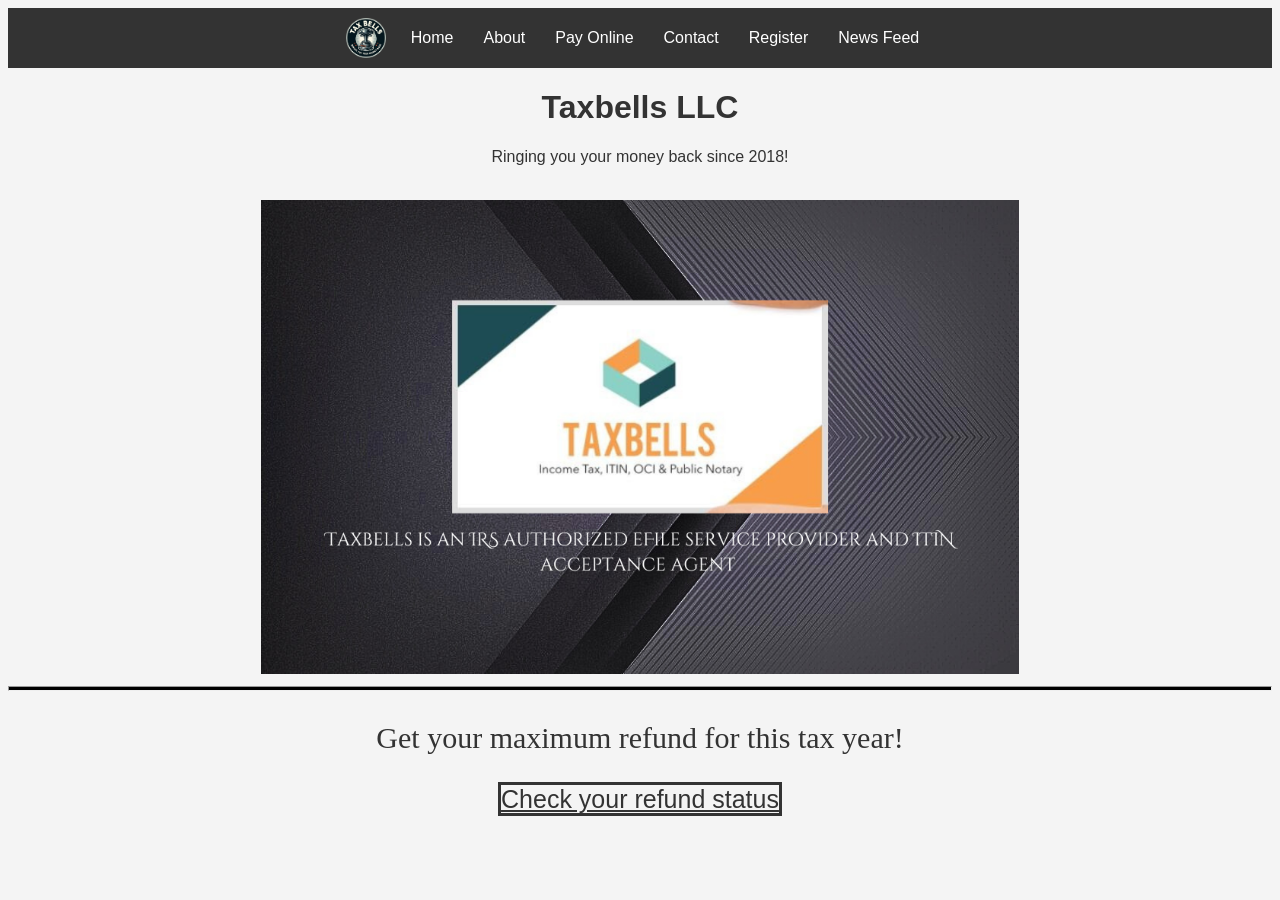
==== index.html @ a651a8c5 "Update index.html" ====
<!DOCTYPE html>
<html lang="en">
<head>
    <meta charset="UTF-8">
    <meta name="viewport" content="width=device-width, initial-scale=1.0">
    <title>Taxbells: Home</title>
    <link rel="icon" href="favicon.png" type="image/png">
    <link rel="stylesheet" href="styles.css">
</head>
<body>
    <header>
        <nav>
            <div class="nav-container">
                <img src="favicon.png" alt="Taxbells official logo" class="nav-logo" href="https://kcosmos7.github.io/taxbells/">
                <ul class="navbar">
                    <li><a href="https://kcosmos7.github.io/taxbells/">Home</a></li>
                    <li><a href="/taxbells/about">About</a></li>
                    <li><a href="/payOnline">Pay Online</a></li>
                    <li><a href="/contact">Contact</a></li>
                    <li><a href="/register">Register</a></li>
                    <li><a href="/newsFeed">News Feed</a></li>
                </ul>
            </div>
        </nav>
    </header>

    
    <h1>Taxbells LLC</h1>
    <p>Ringing you your money back since 2018!</p>
    <br>
    <img src="BuisnessCard.png" style="width: 60%; height: auto;">
    <br>
    <Hr style="height: 3px; background-color: black;">
    <p style="font-family: impact; font-size: 30px;">Get your maximum refund for this tax year!</p>
    <a href="https://www.irs.gov/refunds" style="font-size: 25px; border: solid #333; color: #333;">Check your refund status</a>
    
</body>
</html>
---- styles.css ----
/* Base body styling */
body {
    font-family: Arial, sans-serif;
    background-color: #f4f4f4;
    color: #333;
    text-align: center; /* You can limit this to specific sections if needed */
}






/* Navbar container to align logo and nav items */
.nav-container {
    display: flex;
    justify-content: center;
    align-items: center; /* Vertically align the logo and text */
    flex-direction: row; /* Ensures that logo and nav links are in a row */
}

/* Navbar styles */
.navbar {
    list-style-type: none;
    display: flex;
    margin: 0;
    padding: 0;
    align-items: center; /* Ensure items in the navbar are vertically aligned */
}

/* Individual list item styles */
.navbar li {
    margin: 0 15px;
}

/* Navigation link styles */
.navbar li a {
    color: white;
    text-decoration: none;
    display: inline-block; /* Inline-block for better alignment */
}

/* Link hover effect */
.navbar li a:hover {
    color: #787777; /* Change text color on hover */
    background-color: #444; /* Visible background on hover */
    border-radius: 5px; /* Smooth rounded corners */
}

/* Logo styling */
.nav-logo {
    height: auto;
    width: 40px; /* Consistent logo width */
    margin-right: 10px; /* Space between logo and nav links */
    vertical-align: middle; /* Align the logo vertically with text */
}

/* Ensure header has proper padding and spacing */
header {
    background-color: #333;
    padding: 10px 0; /* Add some padding for better spacing */
}
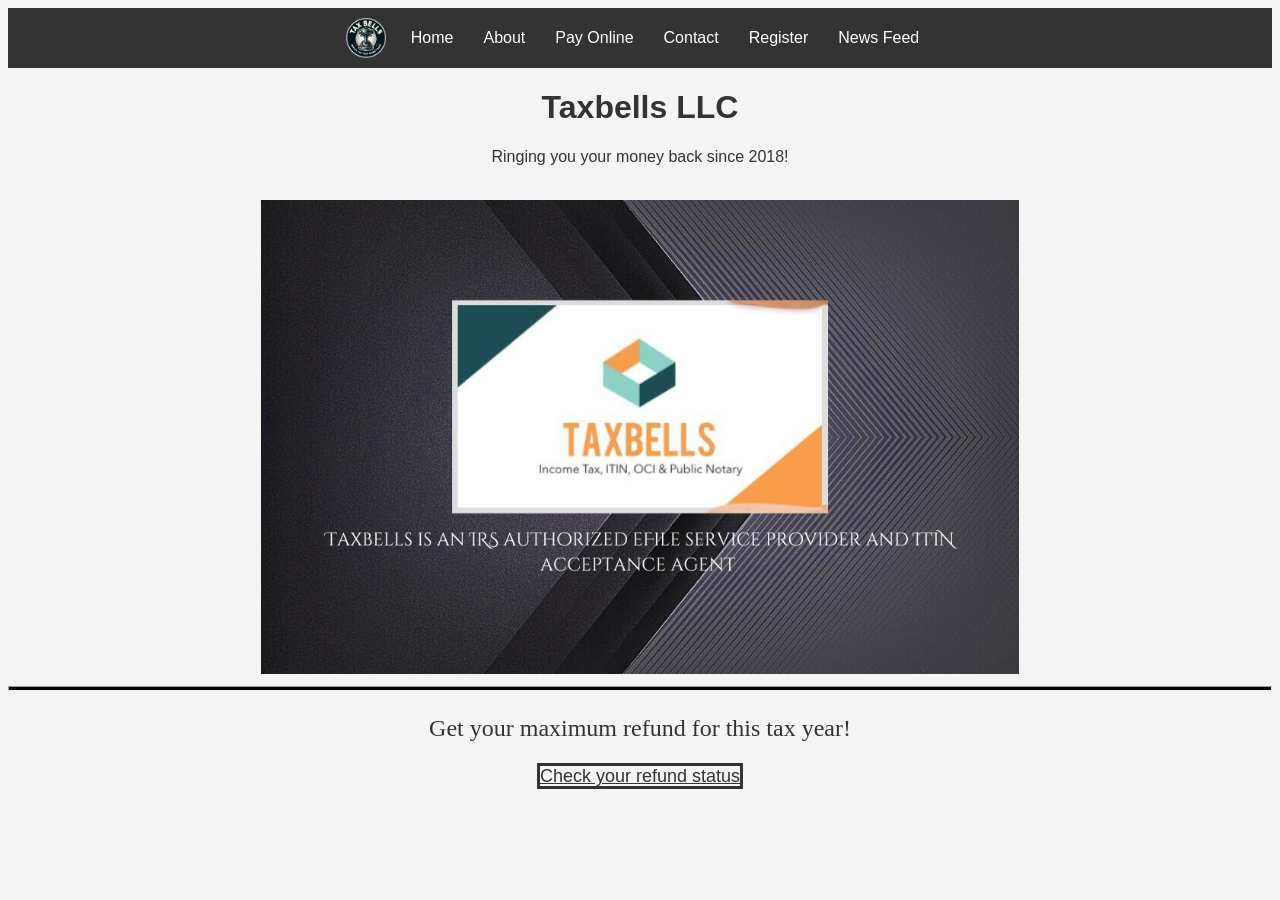
==== commit 0b4c1f18: "Update index.html" ====
--- a/index.html
+++ b/index.html
@@ -31,8 +31,8 @@
     <img src="BuisnessCard.png" style="width: 60%; height: auto;">
     <br>
     <Hr style="height: 3px; background-color: black;">
-    <p style="font-family: impact; font-size: 30px;">Get your maximum refund for this tax year!</p>
-    <a href="https://www.irs.gov/refunds" style="font-size: 25px; border: solid #333; color: #333;">Check your refund status</a>
+    <p style="font-family: impact; font-size: 24px;">Get your maximum refund for this tax year!</p>
+    <a href="https://www.irs.gov/refunds" style="font-size: 18px; border: solid #333; color: #333;">Check your refund status</a>
     
 </body>
 </html>
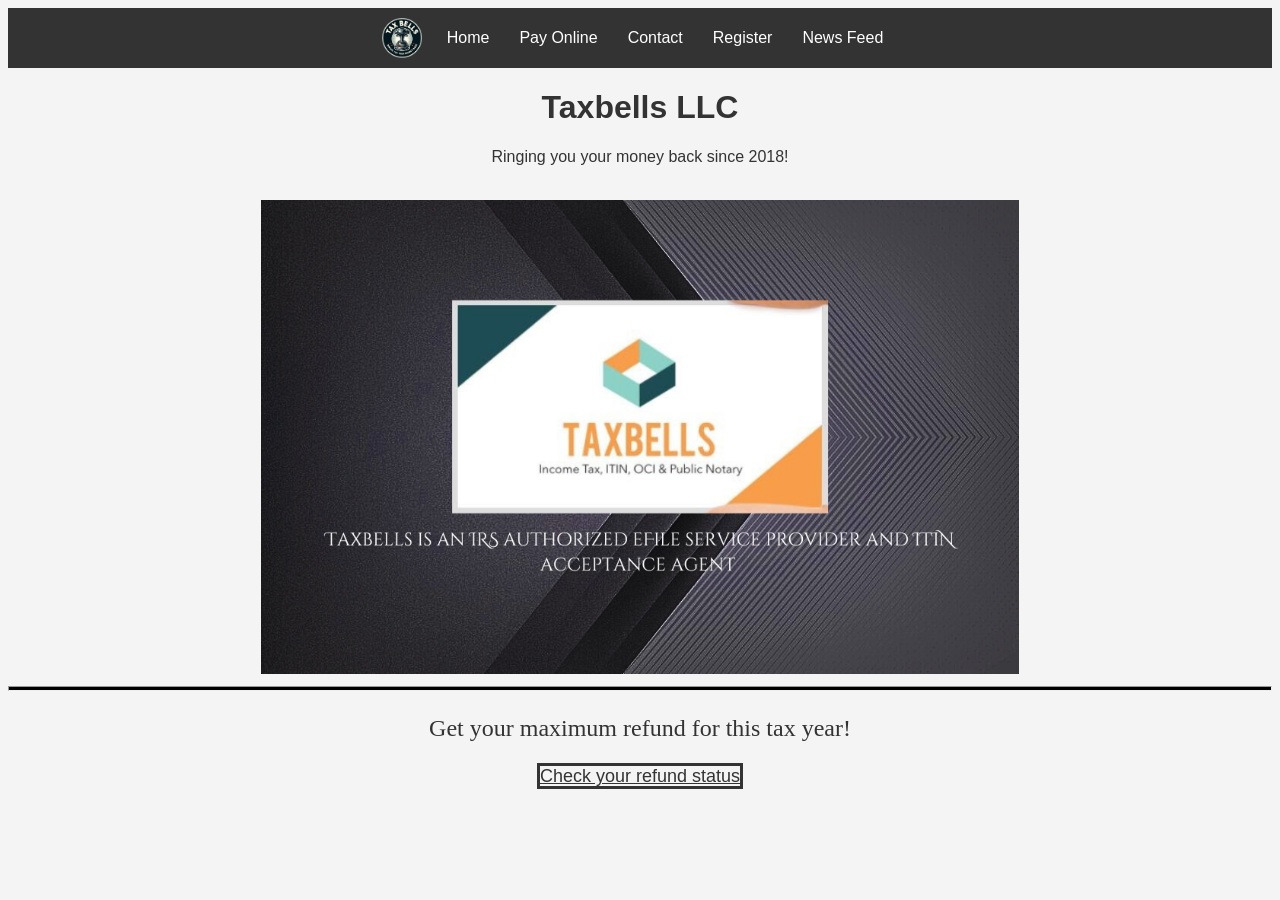
==== commit 250f2eef: "Update index.html" ====
--- a/index.html
+++ b/index.html
@@ -14,11 +14,10 @@
                 <img src="favicon.png" alt="Taxbells official logo" class="nav-logo" href="https://kcosmos7.github.io/taxbells/">
                 <ul class="navbar">
                     <li><a href="https://kcosmos7.github.io/taxbells/">Home</a></li>
-                    <li><a href="/taxbells/about">About</a></li>
-                    <li><a href="/payOnline">Pay Online</a></li>
-                    <li><a href="/contact">Contact</a></li>
-                    <li><a href="/register">Register</a></li>
-                    <li><a href="/newsFeed">News Feed</a></li>
+                    <li><a href="taxbells/payOnline">Pay Online</a></li>
+                    <li><a href=taxbells"/contact">Contact</a></li>
+                    <li><a href="taxbells/register">Register</a></li>
+                    <li><a href="taxbells/newsFeed">News Feed</a></li>
                 </ul>
             </div>
         </nav>
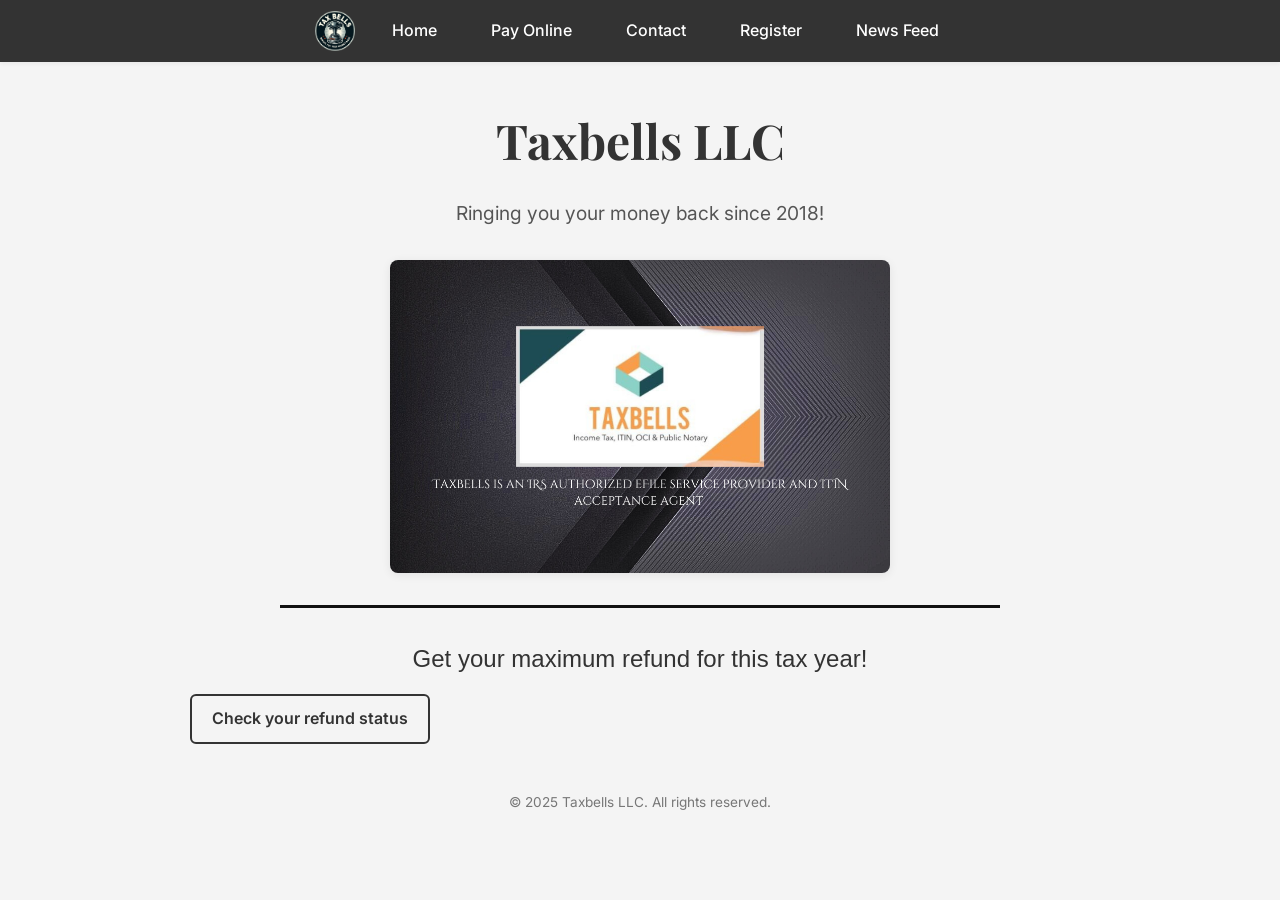
==== commit 8ddb14ee: "Update index.html" ====
--- a/index.html
+++ b/index.html
@@ -1,37 +1,42 @@
 <!DOCTYPE html>
 <html lang="en">
 <head>
-    <meta charset="UTF-8">
-    <meta name="viewport" content="width=device-width, initial-scale=1.0">
-    <title>Taxbells: Home</title>
-    <link rel="icon" href="favicon.png" type="image/png">
-    <link rel="stylesheet" href="styles.css">
+  <meta charset="UTF-8" />
+  <meta name="viewport" content="width=device-width, initial-scale=1.0" />
+  <title>Taxbells: Home</title>
+  <link rel="icon" href="favicon.png" type="image/png" />
+  <link href="https://fonts.googleapis.com/css2?family=Inter:wght@300;400;600&family=Playfair+Display:wght@600&display=swap" rel="stylesheet" />
+  <link rel="stylesheet" href="styles.css" />
 </head>
 <body>
-    <header>
-        <nav>
-            <div class="nav-container">
-                <img src="favicon.png" alt="Taxbells official logo" class="nav-logo" href="https://kcosmos7.github.io/taxbells/">
-                <ul class="navbar">
-                    <li><a href="https://kcosmos7.github.io/taxbells/">Home</a></li>
-                    <li><a href="taxbells/payOnline">Pay Online</a></li>
-                    <li><a href=taxbells"/contact">Contact</a></li>
-                    <li><a href="taxbells/register">Register</a></li>
-                    <li><a href="taxbells/newsFeed">News Feed</a></li>
-                </ul>
-            </div>
-        </nav>
-    </header>
+  <header>
+    <nav>
+      <div class="nav-container">
+        <a href="https://kcosmos7.github.io/taxbells/">
+          <img src="favicon.png" alt="Taxbells official logo" class="nav-logo" />
+        </a>
+        <ul class="navbar">
+          <li><a href="https://kcosmos7.github.io/taxbells/">Home</a></li>
+          <li><a href="/payOnline">Pay Online</a></li>
+          <li><a href="/contact">Contact</a></li>
+          <li><a href="/register">Register</a></li>
+          <li><a href="/newsFeed">News Feed</a></li>
+        </ul>
+      </div>
+    </nav>
+  </header>
 
-    
+  <main>
     <h1>Taxbells LLC</h1>
-    <p>Ringing you your money back since 2018!</p>
-    <br>
-    <img src="BuisnessCard.png" style="width: 60%; height: auto;">
-    <br>
-    <Hr style="height: 3px; background-color: black;">
-    <p style="font-family: impact; font-size: 24px;">Get your maximum refund for this tax year!</p>
-    <a href="https://www.irs.gov/refunds" style="font-size: 18px; border: solid #333; color: #333;">Check your refund status</a>
-    
+    <p class="subtitle">Ringing you your money back since 2018!</p>
+    <img src="BuisnessCard.png" alt="Taxbells Business Card" class="business-card" />
+    <hr />
+    <p class="highlight">Get your maximum refund for this tax year!</p>
+    <a class="cta-button" href="https://www.irs.gov/refunds">Check your refund status</a>
+  </main>
+
+  <footer>
+    &copy; 2025 Taxbells LLC. All rights reserved.
+  </footer>
 </body>
 </html>
--- a/styles.css
+++ b/styles.css
@@ -1,62 +1,128 @@
-/* Base body styling */
+/* Base styling */
 body {
-    font-family: Arial, sans-serif;
-    background-color: #f4f4f4;
-    color: #333;
-    text-align: center; /* You can limit this to specific sections if needed */
+  font-family: 'Inter', Arial, sans-serif;
+  background-color: #f4f4f4;
+  color: #333;
+  margin: 0;
+  text-align: center;
+  line-height: 1.6;
 }
 
-
-
-
-
-
-/* Navbar container to align logo and nav items */
-.nav-container {
-    display: flex;
-    justify-content: center;
-    align-items: center; /* Vertically align the logo and text */
-    flex-direction: row; /* Ensures that logo and nav links are in a row */
+header {
+  background-color: #333;
+  padding: 10px 0;
+  box-shadow: 0 2px 4px rgba(0,0,0,0.05);
 }
 
-/* Navbar styles */
-.navbar {
-    list-style-type: none;
-    display: flex;
-    margin: 0;
-    padding: 0;
-    align-items: center; /* Ensure items in the navbar are vertically aligned */
+.nav-container {
+  display: flex;
+  justify-content: center;
+  align-items: center;
+  flex-direction: row;
+  max-width: 1000px;
+  margin: auto;
 }
 
-/* Individual list item styles */
-.navbar li {
-    margin: 0 15px;
+.nav-logo {
+  width: 40px;
+  height: auto;
+  margin-right: 10px;
+  vertical-align: middle;
 }
 
-/* Navigation link styles */
-.navbar li a {
-    color: white;
-    text-decoration: none;
-    display: inline-block; /* Inline-block for better alignment */
+.navbar {
+  list-style-type: none;
+  display: flex;
+  margin: 0;
+  padding: 0;
+  align-items: center;
 }
 
-/* Link hover effect */
-.navbar li a:hover {
-    color: #787777; /* Change text color on hover */
-    background-color: #444; /* Visible background on hover */
-    border-radius: 5px; /* Smooth rounded corners */
+.navbar li {
+  margin: 0 15px;
 }
 
-/* Logo styling */
-.nav-logo {
-    height: auto;
-    width: 40px; /* Consistent logo width */
-    margin-right: 10px; /* Space between logo and nav links */
-    vertical-align: middle; /* Align the logo vertically with text */
+.navbar li a {
+  color: white;
+  text-decoration: none;
+  display: inline-block;
+  padding: 8px 12px;
+  font-weight: 500;
+  transition: all 0.3s ease;
 }
 
-/* Ensure header has proper padding and spacing */
-header {
-    background-color: #333;
-    padding: 10px 0; /* Add some padding for better spacing */
+.navbar li a:hover {
+  color: #eee;
+  background-color: rgba(255, 255, 255, 0.1);
+  border-radius: 5px;
 }
+
+main {
+  max-width: 900px;
+  margin: 40px auto;
+  padding: 0 20px;
+  text-align: left;
+}
+
+h1 {
+  font-family: 'Playfair Display', serif;
+  font-size: 3rem;
+  margin-top: 2rem;
+  margin-bottom: 0.5rem;
+  text-align: center;
+}
+
+.subtitle {
+  font-size: 1.2rem;
+  color: #555;
+  margin-bottom: 2rem;
+  text-align: center;
+}
+
+.business-card {
+  width: 60%;
+  max-width: 500px;
+  border-radius: 8px;
+  box-shadow: 0 2px 10px rgba(0, 0, 0, 0.08);
+  margin: 0 auto 2rem;
+  display: block;
+}
+
+hr {
+  height: 3px;
+  border: none;
+  background-color: #111;
+  margin: 2rem auto;
+  width: 80%;
+}
+
+.highlight {
+  font-family: Impact, sans-serif;
+  font-size: 1.5rem;
+  margin-bottom: 1rem;
+  text-align: center;
+}
+
+.cta-button {
+  display: inline-block;
+  padding: 10px 20px;
+  border: 2px solid #333;
+  color: #333;
+  background-color: transparent;
+  text-decoration: none;
+  font-weight: 600;
+  border-radius: 6px;
+  transition: all 0.3s ease;
+}
+
+.cta-button:hover {
+  background-color: #333;
+  color: #fff;
+}
+
+footer {
+  text-align: center;
+  font-size: 0.85rem;
+  color: #777;
+  margin: 3rem 0 1rem;
+}
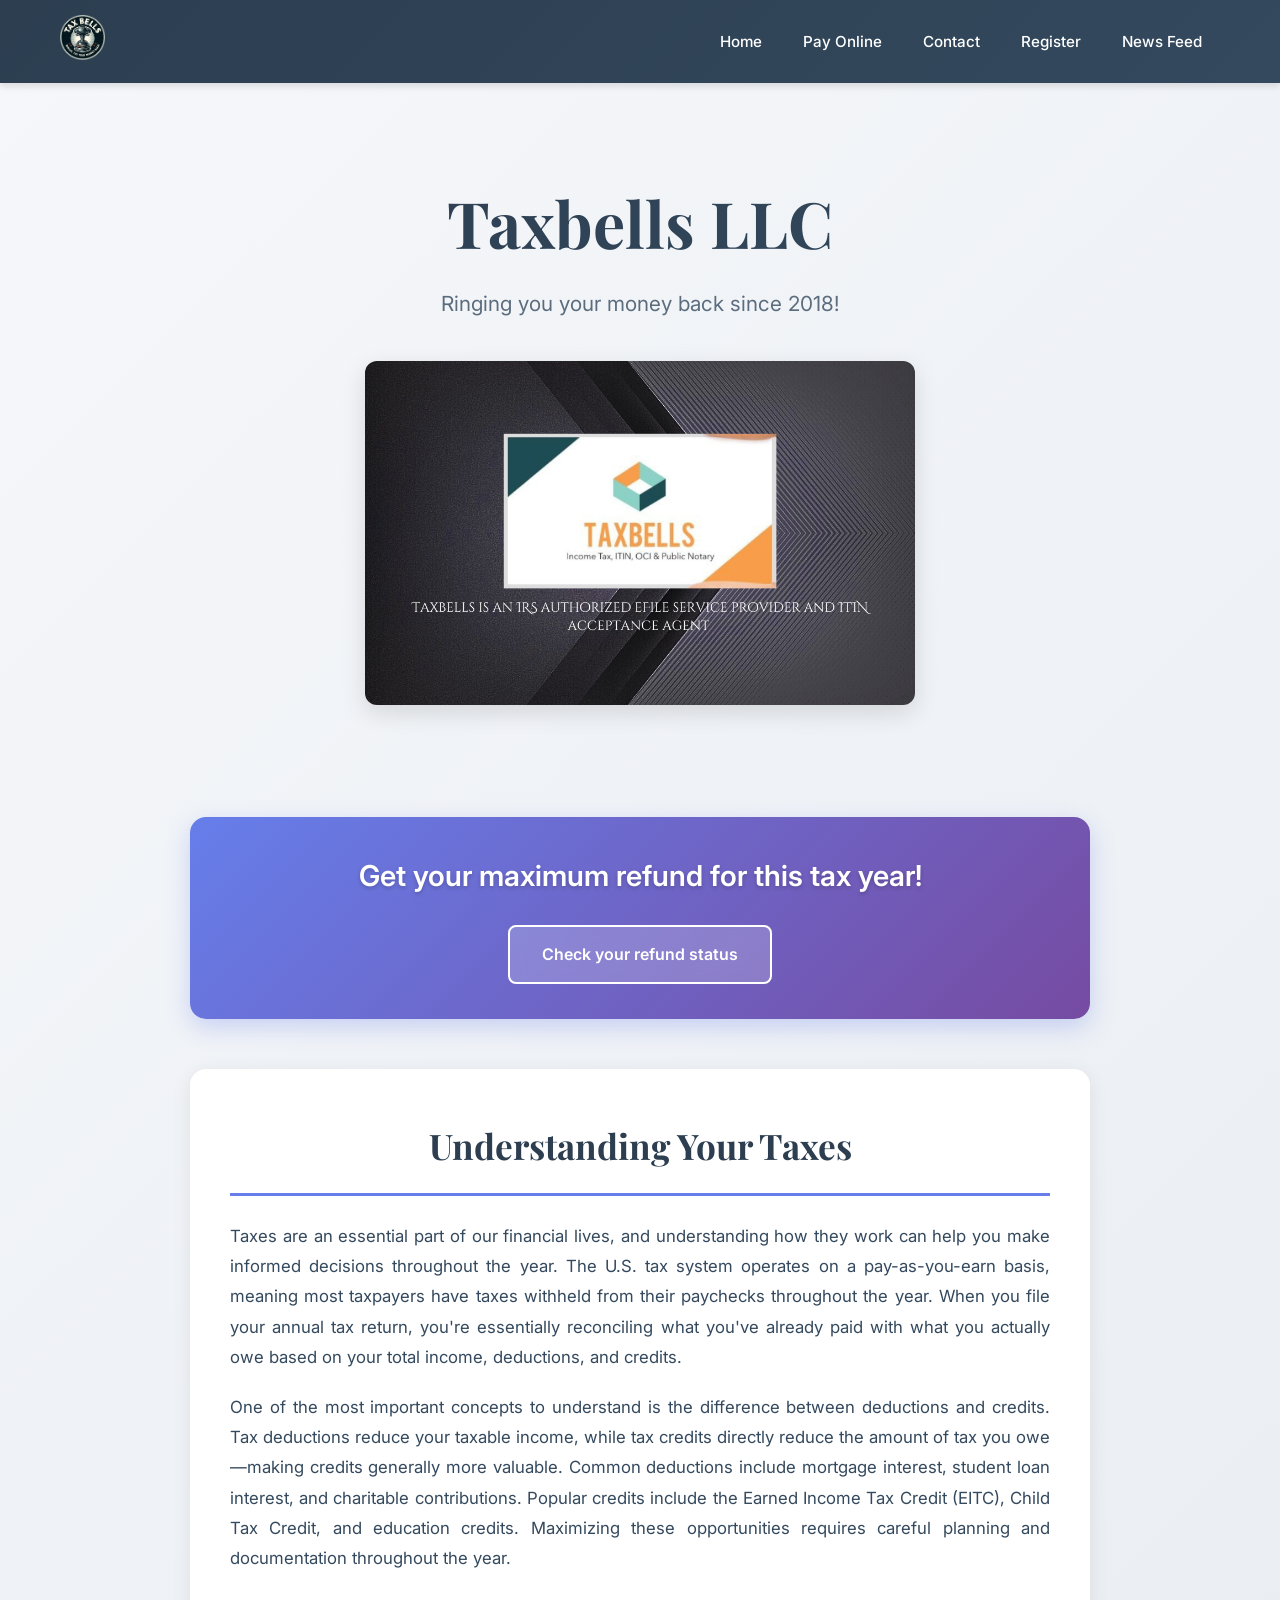
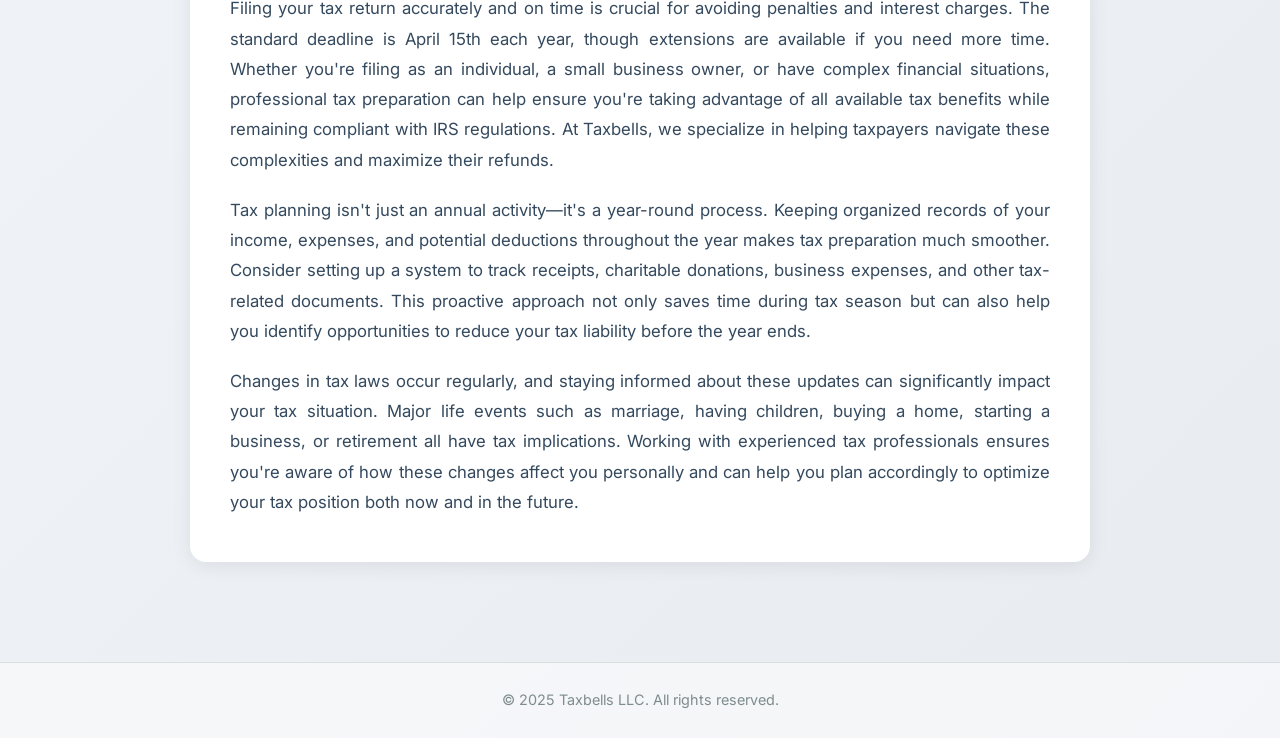
==== commit 24d2bf38: "Ui changes" ====
--- a/index.html
+++ b/index.html
@@ -27,12 +27,37 @@
   </header>
 
   <main>
-    <h1>Taxbells LLC</h1>
-    <p class="subtitle">Ringing you your money back since 2018!</p>
-    <img src="BuisnessCard.png" alt="Taxbells Business Card" class="business-card" />
-    <hr />
-    <p class="highlight">Get your maximum refund for this tax year!</p>
-    <a class="cta-button" href="https://www.irs.gov/refunds">Check your refund status</a>
+    <section class="hero">
+      <h1>Taxbells LLC</h1>
+      <p class="subtitle">Ringing you your money back since 2018!</p>
+      <img src="BuisnessCard.png" alt="Taxbells Business Card" class="business-card" />
+    </section>
+
+    <section class="content-section">
+      <div class="cta-box">
+        <p class="highlight">Get your maximum refund for this tax year!</p>
+        <a class="cta-button" href="https://www.irs.gov/refunds">Check your refund status</a>
+      </div>
+
+      <article class="tax-info">
+        <h2>Understanding Your Taxes</h2>
+        <p>
+          Taxes are an essential part of our financial lives, and understanding how they work can help you make informed decisions throughout the year. The U.S. tax system operates on a pay-as-you-earn basis, meaning most taxpayers have taxes withheld from their paychecks throughout the year. When you file your annual tax return, you're essentially reconciling what you've already paid with what you actually owe based on your total income, deductions, and credits.
+        </p>
+        <p>
+          One of the most important concepts to understand is the difference between deductions and credits. Tax deductions reduce your taxable income, while tax credits directly reduce the amount of tax you owe—making credits generally more valuable. Common deductions include mortgage interest, student loan interest, and charitable contributions. Popular credits include the Earned Income Tax Credit (EITC), Child Tax Credit, and education credits. Maximizing these opportunities requires careful planning and documentation throughout the year.
+        </p>
+        <p>
+          Filing your tax return accurately and on time is crucial for avoiding penalties and interest charges. The standard deadline is April 15th each year, though extensions are available if you need more time. Whether you're filing as an individual, a small business owner, or have complex financial situations, professional tax preparation can help ensure you're taking advantage of all available tax benefits while remaining compliant with IRS regulations. At Taxbells, we specialize in helping taxpayers navigate these complexities and maximize their refunds.
+        </p>
+        <p>
+          Tax planning isn't just an annual activity—it's a year-round process. Keeping organized records of your income, expenses, and potential deductions throughout the year makes tax preparation much smoother. Consider setting up a system to track receipts, charitable donations, business expenses, and other tax-related documents. This proactive approach not only saves time during tax season but can also help you identify opportunities to reduce your tax liability before the year ends.
+        </p>
+        <p>
+          Changes in tax laws occur regularly, and staying informed about these updates can significantly impact your tax situation. Major life events such as marriage, having children, buying a home, starting a business, or retirement all have tax implications. Working with experienced tax professionals ensures you're aware of how these changes affect you personally and can help you plan accordingly to optimize your tax position both now and in the future.
+        </p>
+      </article>
+    </section>
   </main>
 
   <footer>
--- a/styles.css
+++ b/styles.css
@@ -1,33 +1,50 @@
 /* Base styling */
+* {
+  margin: 0;
+  padding: 0;
+  box-sizing: border-box;
+}
+
 body {
   font-family: 'Inter', Arial, sans-serif;
-  background-color: #f4f4f4;
-  color: #333;
-  margin: 0;
-  text-align: center;
-  line-height: 1.6;
+  background: linear-gradient(135deg, #f5f7fa 0%, #e8ecf1 100%);
+  color: #2c3e50;
+  margin: 0;
+  text-align: center;
+  line-height: 1.7;
+  min-height: 100vh;
+  display: flex;
+  flex-direction: column;
 }
 
 header {
-  background-color: #333;
-  padding: 10px 0;
-  box-shadow: 0 2px 4px rgba(0,0,0,0.05);
+  background: linear-gradient(135deg, #2c3e50 0%, #34495e 100%);
+  padding: 15px 0;
+  box-shadow: 0 4px 6px rgba(0, 0, 0, 0.1);
+  position: sticky;
+  top: 0;
+  z-index: 100;
 }
 
 .nav-container {
   display: flex;
-  justify-content: center;
+  justify-content: space-between;
   align-items: center;
   flex-direction: row;
-  max-width: 1000px;
-  margin: auto;
+  max-width: 1200px;
+  margin: 0 auto;
+  padding: 0 20px;
 }
 
 .nav-logo {
-  width: 40px;
-  height: auto;
-  margin-right: 10px;
-  vertical-align: middle;
+  width: 45px;
+  height: 45px;
+  border-radius: 8px;
+  transition: transform 0.3s ease;
+}
+
+.nav-logo:hover {
+  transform: scale(1.05);
 }
 
 .navbar {
@@ -36,93 +53,216 @@
   margin: 0;
   padding: 0;
   align-items: center;
+  gap: 5px;
 }
 
 .navbar li {
-  margin: 0 15px;
+  margin: 0;
 }
 
 .navbar li a {
   color: white;
   text-decoration: none;
   display: inline-block;
-  padding: 8px 12px;
+  padding: 10px 18px;
   font-weight: 500;
   transition: all 0.3s ease;
+  border-radius: 6px;
+  font-size: 0.95rem;
 }
 
 .navbar li a:hover {
-  color: #eee;
-  background-color: rgba(255, 255, 255, 0.1);
-  border-radius: 5px;
+  background-color: rgba(255, 255, 255, 0.15);
+  transform: translateY(-2px);
 }
 
 main {
-  max-width: 900px;
-  margin: 40px auto;
-  padding: 0 20px;
-  text-align: left;
+  flex: 1;
+  max-width: 1100px;
+  margin: 0 auto;
+  padding: 40px 20px;
+  width: 100%;
+}
+
+.hero {
+  text-align: center;
+  margin-bottom: 50px;
+  padding: 30px 0;
 }
 
 h1 {
   font-family: 'Playfair Display', serif;
-  font-size: 3rem;
-  margin-top: 2rem;
+  font-size: clamp(2.5rem, 5vw, 4rem);
+  margin-top: 1rem;
   margin-bottom: 0.5rem;
+  background: linear-gradient(135deg, #2c3e50 0%, #34495e 100%);
+  -webkit-background-clip: text;
+  -webkit-text-fill-color: transparent;
+  background-clip: text;
   text-align: center;
 }
 
 .subtitle {
-  font-size: 1.2rem;
-  color: #555;
-  margin-bottom: 2rem;
-  text-align: center;
+  font-size: 1.3rem;
+  color: #5a6c7d;
+  margin-bottom: 2.5rem;
+  text-align: center;
+  font-weight: 400;
 }
 
 .business-card {
-  width: 60%;
-  max-width: 500px;
-  border-radius: 8px;
-  box-shadow: 0 2px 10px rgba(0, 0, 0, 0.08);
+  width: 65%;
+  max-width: 550px;
+  border-radius: 12px;
+  box-shadow: 0 8px 24px rgba(0, 0, 0, 0.12);
   margin: 0 auto 2rem;
   display: block;
-}
-
-hr {
-  height: 3px;
-  border: none;
-  background-color: #111;
-  margin: 2rem auto;
-  width: 80%;
+  transition: transform 0.3s ease, box-shadow 0.3s ease;
+}
+
+.business-card:hover {
+  transform: translateY(-5px);
+  box-shadow: 0 12px 32px rgba(0, 0, 0, 0.18);
+}
+
+.content-section {
+  max-width: 900px;
+  margin: 0 auto;
+}
+
+.cta-box {
+  background: linear-gradient(135deg, #667eea 0%, #764ba2 100%);
+  padding: 35px 30px;
+  border-radius: 16px;
+  box-shadow: 0 8px 24px rgba(102, 126, 234, 0.3);
+  margin-bottom: 50px;
+  text-align: center;
 }
 
 .highlight {
-  font-family: Impact, sans-serif;
-  font-size: 1.5rem;
-  margin-bottom: 1rem;
-  text-align: center;
+  font-size: 1.8rem;
+  margin-bottom: 1.5rem;
+  color: white;
+  font-weight: 600;
+  text-shadow: 0 2px 4px rgba(0, 0, 0, 0.2);
 }
 
 .cta-button {
   display: inline-block;
-  padding: 10px 20px;
-  border: 2px solid #333;
-  color: #333;
-  background-color: transparent;
+  padding: 14px 32px;
+  border: 2px solid white;
+  color: white;
+  background-color: rgba(255, 255, 255, 0.2);
   text-decoration: none;
   font-weight: 600;
-  border-radius: 6px;
+  border-radius: 8px;
   transition: all 0.3s ease;
+  font-size: 1rem;
+  backdrop-filter: blur(10px);
 }
 
 .cta-button:hover {
-  background-color: #333;
-  color: #fff;
+  background-color: white;
+  color: #667eea;
+  transform: translateY(-2px);
+  box-shadow: 0 6px 20px rgba(0, 0, 0, 0.2);
+}
+
+.tax-info {
+  background: white;
+  padding: 45px 40px;
+  border-radius: 16px;
+  box-shadow: 0 4px 20px rgba(0, 0, 0, 0.08);
+  text-align: left;
+  line-height: 1.8;
+}
+
+.tax-info h2 {
+  font-family: 'Playfair Display', serif;
+  font-size: 2.2rem;
+  color: #2c3e50;
+  margin-bottom: 25px;
+  text-align: center;
+  padding-bottom: 15px;
+  border-bottom: 3px solid #667eea;
+}
+
+.tax-info p {
+  font-size: 1.05rem;
+  color: #34495e;
+  margin-bottom: 20px;
+  text-align: justify;
+  text-justify: inter-word;
+}
+
+.tax-info p:last-child {
+  margin-bottom: 0;
 }
 
 footer {
   text-align: center;
-  font-size: 0.85rem;
-  color: #777;
-  margin: 3rem 0 1rem;
-}
+  font-size: 0.9rem;
+  color: #7f8c8d;
+  margin-top: 60px;
+  padding: 25px 20px;
+  background-color: rgba(255, 255, 255, 0.5);
+  border-top: 1px solid rgba(0, 0, 0, 0.1);
+}
+
+/* Responsive Design */
+@media (max-width: 768px) {
+  .nav-container {
+    flex-direction: column;
+    gap: 15px;
+  }
+
+  .navbar {
+    flex-wrap: wrap;
+    justify-content: center;
+    gap: 8px;
+  }
+
+  .navbar li a {
+    padding: 8px 14px;
+    font-size: 0.9rem;
+  }
+
+  .business-card {
+    width: 85%;
+  }
+
+  .tax-info {
+    padding: 30px 25px;
+  }
+
+  .tax-info h2 {
+    font-size: 1.8rem;
+  }
+
+  .tax-info p {
+    font-size: 1rem;
+    text-align: left;
+  }
+
+  .cta-box {
+    padding: 25px 20px;
+  }
+
+  .highlight {
+    font-size: 1.5rem;
+  }
+}
+
+@media (max-width: 480px) {
+  main {
+    padding: 20px 15px;
+  }
+
+  .tax-info {
+    padding: 25px 20px;
+  }
+
+  .cta-box {
+    padding: 20px 15px;
+  }
+}
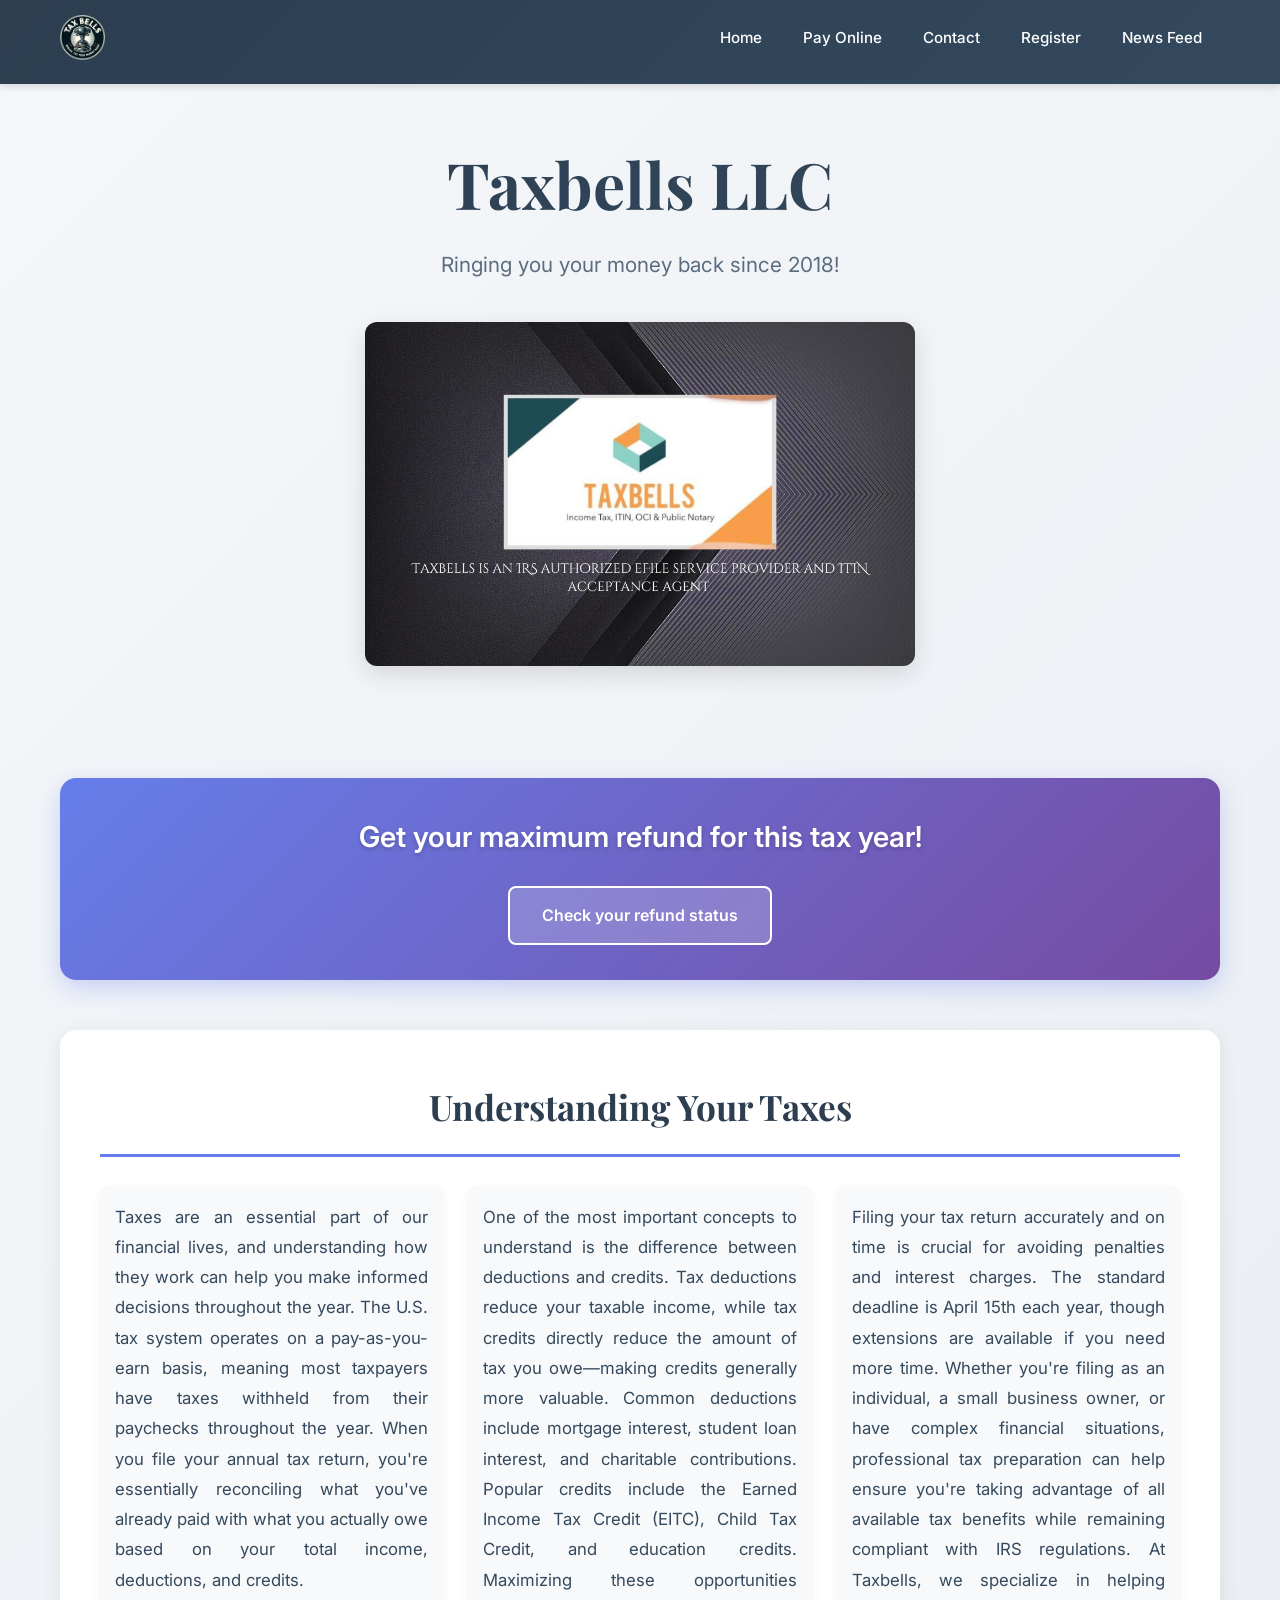
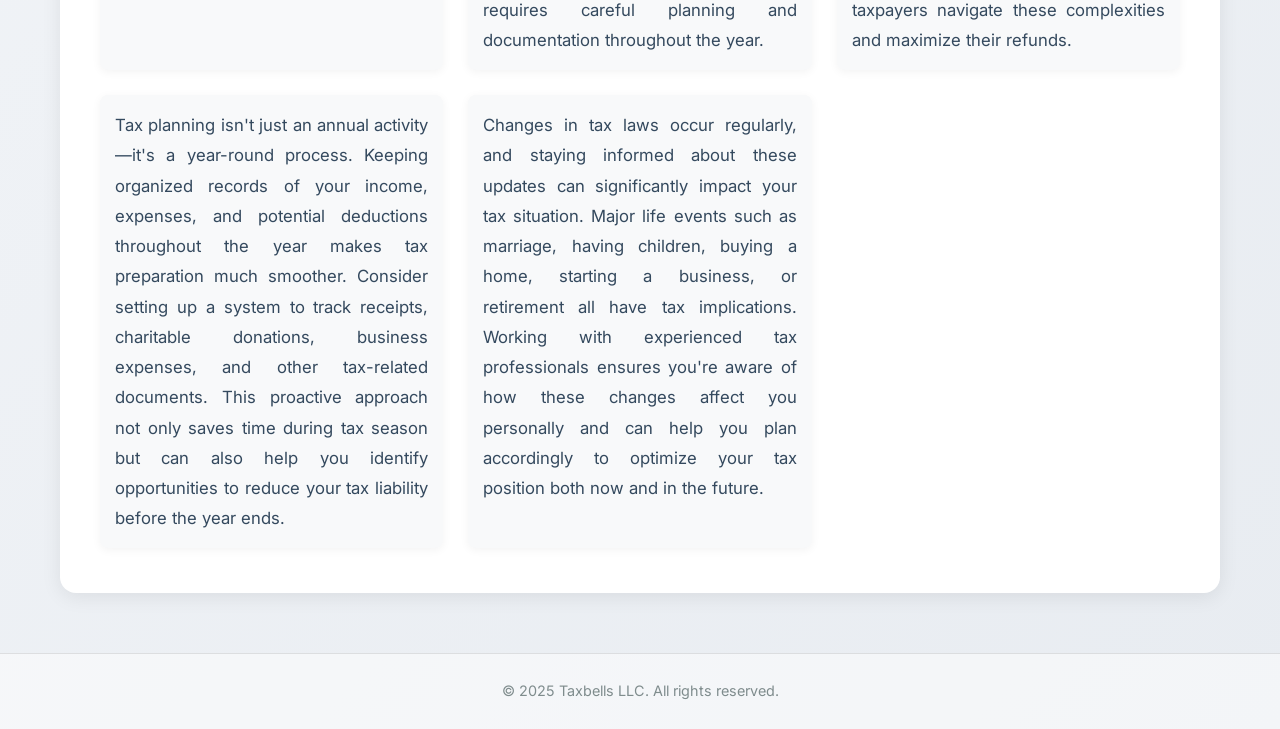
==== commit 3aa63edb: "UI Update (2.0)" ====
--- a/index.html
+++ b/index.html
@@ -11,7 +11,7 @@
 <body>
   <header>
     <nav>
-      <div class="nav-container">
+      <div class="nav-container container">
         <a href="https://kcosmos7.github.io/taxbells/">
           <img src="favicon.png" alt="Taxbells official logo" class="nav-logo" />
         </a>
@@ -26,7 +26,7 @@
     </nav>
   </header>
 
-  <main>
+  <main class="container">
     <section class="hero">
       <h1>Taxbells LLC</h1>
       <p class="subtitle">Ringing you your money back since 2018!</p>
@@ -41,27 +41,31 @@
 
       <article class="tax-info">
         <h2>Understanding Your Taxes</h2>
-        <p>
-          Taxes are an essential part of our financial lives, and understanding how they work can help you make informed decisions throughout the year. The U.S. tax system operates on a pay-as-you-earn basis, meaning most taxpayers have taxes withheld from their paychecks throughout the year. When you file your annual tax return, you're essentially reconciling what you've already paid with what you actually owe based on your total income, deductions, and credits.
-        </p>
-        <p>
-          One of the most important concepts to understand is the difference between deductions and credits. Tax deductions reduce your taxable income, while tax credits directly reduce the amount of tax you owe—making credits generally more valuable. Common deductions include mortgage interest, student loan interest, and charitable contributions. Popular credits include the Earned Income Tax Credit (EITC), Child Tax Credit, and education credits. Maximizing these opportunities requires careful planning and documentation throughout the year.
-        </p>
-        <p>
-          Filing your tax return accurately and on time is crucial for avoiding penalties and interest charges. The standard deadline is April 15th each year, though extensions are available if you need more time. Whether you're filing as an individual, a small business owner, or have complex financial situations, professional tax preparation can help ensure you're taking advantage of all available tax benefits while remaining compliant with IRS regulations. At Taxbells, we specialize in helping taxpayers navigate these complexities and maximize their refunds.
-        </p>
-        <p>
-          Tax planning isn't just an annual activity—it's a year-round process. Keeping organized records of your income, expenses, and potential deductions throughout the year makes tax preparation much smoother. Consider setting up a system to track receipts, charitable donations, business expenses, and other tax-related documents. This proactive approach not only saves time during tax season but can also help you identify opportunities to reduce your tax liability before the year ends.
-        </p>
-        <p>
-          Changes in tax laws occur regularly, and staying informed about these updates can significantly impact your tax situation. Major life events such as marriage, having children, buying a home, starting a business, or retirement all have tax implications. Working with experienced tax professionals ensures you're aware of how these changes affect you personally and can help you plan accordingly to optimize your tax position both now and in the future.
-        </p>
+        <div class="paragraph-grid">
+          <p>
+            Taxes are an essential part of our financial lives, and understanding how they work can help you make informed decisions throughout the year. The U.S. tax system operates on a pay-as-you-earn basis, meaning most taxpayers have taxes withheld from their paychecks throughout the year. When you file your annual tax return, you're essentially reconciling what you've already paid with what you actually owe based on your total income, deductions, and credits.
+          </p>
+          <p>
+            One of the most important concepts to understand is the difference between deductions and credits. Tax deductions reduce your taxable income, while tax credits directly reduce the amount of tax you owe—making credits generally more valuable. Common deductions include mortgage interest, student loan interest, and charitable contributions. Popular credits include the Earned Income Tax Credit (EITC), Child Tax Credit, and education credits. Maximizing these opportunities requires careful planning and documentation throughout the year.
+          </p>
+          <p>
+            Filing your tax return accurately and on time is crucial for avoiding penalties and interest charges. The standard deadline is April 15th each year, though extensions are available if you need more time. Whether you're filing as an individual, a small business owner, or have complex financial situations, professional tax preparation can help ensure you're taking advantage of all available tax benefits while remaining compliant with IRS regulations. At Taxbells, we specialize in helping taxpayers navigate these complexities and maximize their refunds.
+          </p>
+          <p>
+            Tax planning isn't just an annual activity—it's a year-round process. Keeping organized records of your income, expenses, and potential deductions throughout the year makes tax preparation much smoother. Consider setting up a system to track receipts, charitable donations, business expenses, and other tax-related documents. This proactive approach not only saves time during tax season but can also help you identify opportunities to reduce your tax liability before the year ends.
+          </p>
+          <p>
+            Changes in tax laws occur regularly, and staying informed about these updates can significantly impact your tax situation. Major life events such as marriage, having children, buying a home, starting a business, or retirement all have tax implications. Working with experienced tax professionals ensures you're aware of how these changes affect you personally and can help you plan accordingly to optimize your tax position both now and in the future.
+          </p>
+        </div>
       </article>
     </section>
   </main>
 
   <footer>
-    &copy; 2025 Taxbells LLC. All rights reserved.
+    <div class="container">
+      &copy; 2025 Taxbells LLC. All rights reserved.
+    </div>
   </footer>
 </body>
 </html>
--- a/styles.css
+++ b/styles.css
@@ -9,12 +9,16 @@
   font-family: 'Inter', Arial, sans-serif;
   background: linear-gradient(135deg, #f5f7fa 0%, #e8ecf1 100%);
   color: #2c3e50;
-  margin: 0;
-  text-align: center;
   line-height: 1.7;
   min-height: 100vh;
   display: flex;
   flex-direction: column;
+}
+
+.container {
+  max-width: 1200px;
+  margin: 0 auto;
+  padding: 0 20px;
 }
 
 header {
@@ -31,9 +35,9 @@
   justify-content: space-between;
   align-items: center;
   flex-direction: row;
-  max-width: 1200px;
-  margin: 0 auto;
-  padding: 0 20px;
+  /* max-width: 1200px; Remove or adjust if .container is used */
+  /* margin: 0 auto; Remove or adjust if .container is used */
+  /* padding: 0 20px; Remove or adjust if .container is used */
 }
 
 .nav-logo {
@@ -66,22 +70,43 @@
   display: inline-block;
   padding: 10px 18px;
   font-weight: 500;
-  transition: all 0.3s ease;
+  transition: all 0.3s ease, background-color 0.3s ease, transform 0.3s ease;
   border-radius: 6px;
   font-size: 0.95rem;
+  position: relative;
+  overflow: hidden;
+}
+
+.navbar li a::before {
+  content: '';
+  position: absolute;
+  bottom: 0;
+  left: 0;
+  width: 100%;
+  height: 2px;
+  background-color: white;
+  transform: translateX(-100%);
+  transition: transform 0.3s ease-out;
+}
+
+.navbar li a:hover::before {
+  transform: translateX(0%);
 }
 
 .navbar li a:hover {
   background-color: rgba(255, 255, 255, 0.15);
   transform: translateY(-2px);
+  box-shadow: 0 4px 12px rgba(0, 0, 0, 0.2);
 }
 
 main {
   flex: 1;
-  max-width: 1100px;
-  margin: 0 auto;
-  padding: 40px 20px;
+  /* max-width: 1100px; Remove or adjust */
+  /* margin: 0 auto; Remove or adjust */
+  /* padding: 40px 20px; Remove or adjust */
   width: 100%;
+  padding-top: 40px; /* Add padding to top of main content */
+  padding-bottom: 40px; /* Add padding to bottom of main content */
 }
 
 .hero {
@@ -125,11 +150,6 @@
   box-shadow: 0 12px 32px rgba(0, 0, 0, 0.18);
 }
 
-.content-section {
-  max-width: 900px;
-  margin: 0 auto;
-}
-
 .cta-box {
   background: linear-gradient(135deg, #667eea 0%, #764ba2 100%);
   padding: 35px 30px;
@@ -137,6 +157,10 @@
   box-shadow: 0 8px 24px rgba(102, 126, 234, 0.3);
   margin-bottom: 50px;
   text-align: center;
+  display: flex; /* Make cta-box a flex container */
+  flex-direction: column; /* Stack items vertically */
+  align-items: center; /* Center items horizontally */
+  justify-content: center; /* Center items vertically if there's extra space */
 }
 
 .highlight {
@@ -187,12 +211,29 @@
   border-bottom: 3px solid #667eea;
 }
 
+.tax-info .paragraph-grid {
+  display: grid;
+  grid-template-columns: repeat(auto-fit, minmax(300px, 1fr));
+  gap: 25px;
+  margin-top: 30px;
+}
+
 .tax-info p {
   font-size: 1.05rem;
   color: #34495e;
-  margin-bottom: 20px;
+  margin-bottom: 0; /* Remove margin-bottom from paragraphs within the grid */
   text-align: justify;
   text-justify: inter-word;
+  padding: 15px;
+  background-color: #f8f9fa;
+  border-radius: 8px;
+  box-shadow: 0 2px 10px rgba(0, 0, 0, 0.05);
+  transition: transform 0.2s ease, box-shadow 0.2s ease;
+}
+
+.tax-info p:hover {
+  transform: translateY(-3px);
+  box-shadow: 0 4px 15px rgba(0, 0, 0, 0.1);
 }
 
 .tax-info p:last-child {
@@ -227,6 +268,10 @@
     font-size: 0.9rem;
   }
 
+  .navbar li a::before {
+    height: 1px;
+  }
+
   .business-card {
     width: 85%;
   }
@@ -237,6 +282,10 @@
 
   .tax-info h2 {
     font-size: 1.8rem;
+  }
+
+  .tax-info .paragraph-grid {
+    grid-template-columns: 1fr; /* Stack paragraphs on small screens */
   }
 
   .tax-info p {
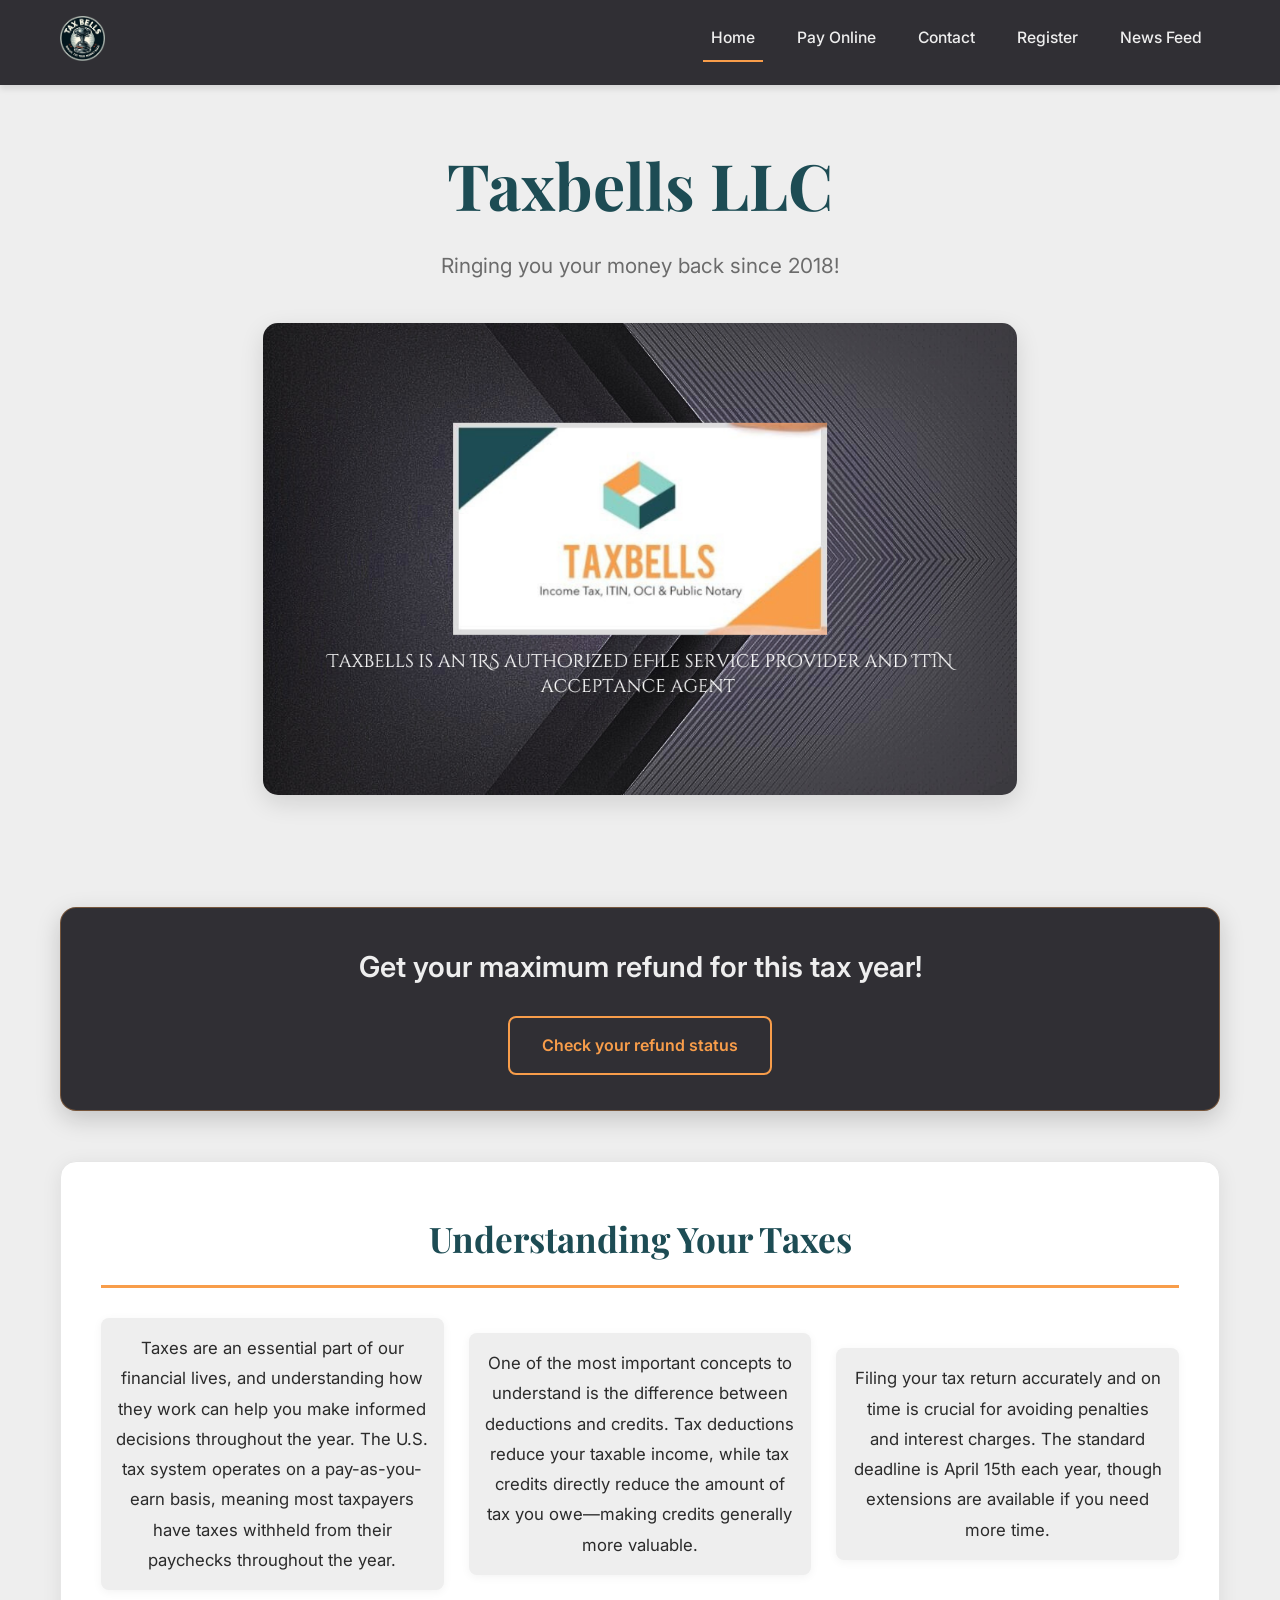
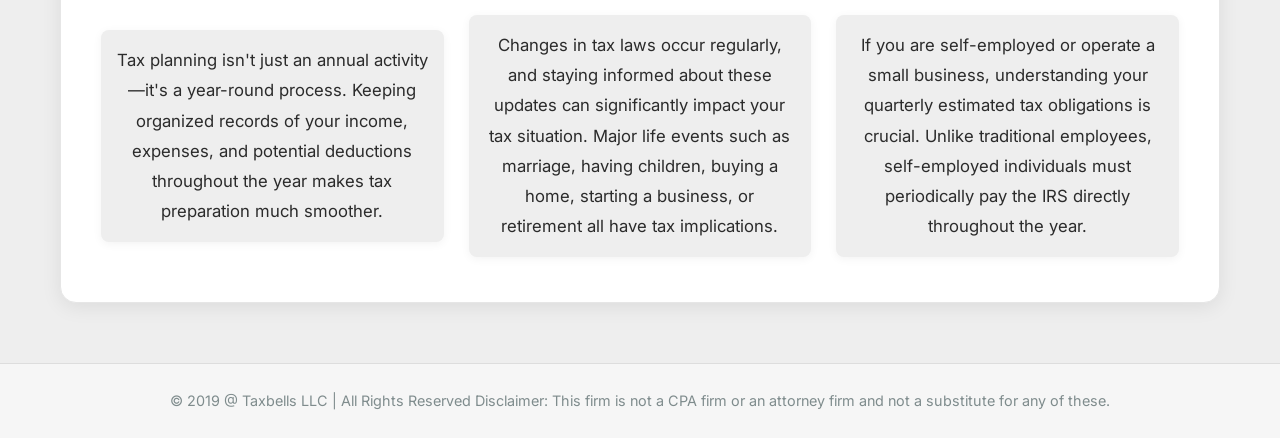
==== commit 07aeebe6: "UI Update (2.1) Introduced a mobile-friendly navigation menu with a toggle button and improved acces" ====
--- a/index.html
+++ b/index.html
@@ -15,12 +15,17 @@
         <a href="https://kcosmos7.github.io/taxbells/">
           <img src="favicon.png" alt="Taxbells official logo" class="nav-logo" />
         </a>
-        <ul class="navbar">
-          <li><a href="https://kcosmos7.github.io/taxbells/">Home</a></li>
-          <li><a href="/payOnline">Pay Online</a></li>
-          <li><a href="/contact">Contact</a></li>
-          <li><a href="/register">Register</a></li>
-          <li><a href="/newsFeed">News Feed</a></li>
+        <button class="menu-toggle" aria-label="Open menu" aria-controls="primary-navigation" aria-expanded="false">
+          <span class="bar"></span>
+          <span class="bar"></span>
+          <span class="bar"></span>
+        </button>
+        <ul class="navbar" id="primary-navigation" role="menubar">
+          <li role="none"><a role="menuitem" href="https://kcosmos7.github.io/taxbells/" class="active">Home</a></li>
+          <li role="none"><a role="menuitem" href="/payOnline">Pay Online</a></li>
+          <li role="none"><a role="menuitem" href="/contact">Contact</a></li>
+          <li role="none"><a role="menuitem" href="/register">Register</a></li>
+          <li role="none"><a role="menuitem" href="/newsFeed">News Feed</a></li>
         </ul>
       </div>
     </nav>
@@ -43,19 +48,22 @@
         <h2>Understanding Your Taxes</h2>
         <div class="paragraph-grid">
           <p>
-            Taxes are an essential part of our financial lives, and understanding how they work can help you make informed decisions throughout the year. The U.S. tax system operates on a pay-as-you-earn basis, meaning most taxpayers have taxes withheld from their paychecks throughout the year. When you file your annual tax return, you're essentially reconciling what you've already paid with what you actually owe based on your total income, deductions, and credits.
+            Taxes are an essential part of our financial lives, and understanding how they work can help you make informed decisions throughout the year. The U.S. tax system operates on a pay-as-you-earn basis, meaning most taxpayers have taxes withheld from their paychecks throughout the year.
           </p>
           <p>
-            One of the most important concepts to understand is the difference between deductions and credits. Tax deductions reduce your taxable income, while tax credits directly reduce the amount of tax you owe—making credits generally more valuable. Common deductions include mortgage interest, student loan interest, and charitable contributions. Popular credits include the Earned Income Tax Credit (EITC), Child Tax Credit, and education credits. Maximizing these opportunities requires careful planning and documentation throughout the year.
+            One of the most important concepts to understand is the difference between deductions and credits. Tax deductions reduce your taxable income, while tax credits directly reduce the amount of tax you owe—making credits generally more valuable.
           </p>
           <p>
-            Filing your tax return accurately and on time is crucial for avoiding penalties and interest charges. The standard deadline is April 15th each year, though extensions are available if you need more time. Whether you're filing as an individual, a small business owner, or have complex financial situations, professional tax preparation can help ensure you're taking advantage of all available tax benefits while remaining compliant with IRS regulations. At Taxbells, we specialize in helping taxpayers navigate these complexities and maximize their refunds.
+            Filing your tax return accurately and on time is crucial for avoiding penalties and interest charges. The standard deadline is April 15th each year, though extensions are available if you need more time.
           </p>
           <p>
-            Tax planning isn't just an annual activity—it's a year-round process. Keeping organized records of your income, expenses, and potential deductions throughout the year makes tax preparation much smoother. Consider setting up a system to track receipts, charitable donations, business expenses, and other tax-related documents. This proactive approach not only saves time during tax season but can also help you identify opportunities to reduce your tax liability before the year ends.
+            Tax planning isn't just an annual activity—it's a year-round process. Keeping organized records of your income, expenses, and potential deductions throughout the year makes tax preparation much smoother.
           </p>
           <p>
-            Changes in tax laws occur regularly, and staying informed about these updates can significantly impact your tax situation. Major life events such as marriage, having children, buying a home, starting a business, or retirement all have tax implications. Working with experienced tax professionals ensures you're aware of how these changes affect you personally and can help you plan accordingly to optimize your tax position both now and in the future.
+            Changes in tax laws occur regularly, and staying informed about these updates can significantly impact your tax situation. Major life events such as marriage, having children, buying a home, starting a business, or retirement all have tax implications.
+          </p>
+          <p>
+            If you are self-employed or operate a small business, understanding your quarterly estimated tax obligations is crucial. Unlike traditional employees, self-employed individuals must periodically pay the IRS directly throughout the year.
           </p>
         </div>
       </article>
@@ -64,8 +72,21 @@
 
   <footer>
     <div class="container">
-      &copy; 2025 Taxbells LLC. All rights reserved.
+      &copy 2019 @ Taxbells LLC | All Rights Reserved Disclaimer: This firm is not a CPA firm or an attorney firm and not a substitute for any of these. 
     </div>
   </footer>
+
+  <script>
+    (function() {
+      var toggle = document.querySelector('.menu-toggle');
+      var nav = document.getElementById('primary-navigation');
+      if (!toggle || !nav) return;
+      toggle.addEventListener('click', function() {
+        var isOpen = nav.classList.toggle('open');
+        toggle.setAttribute('aria-expanded', isOpen ? 'true' : 'false');
+        toggle.setAttribute('aria-label', isOpen ? 'Close menu' : 'Open menu');
+      });
+    })();
+  </script>
 </body>
-</html>
+</html>
--- a/styles.css
+++ b/styles.css
@@ -5,10 +5,20 @@
   box-sizing: border-box;
 }
 
+:root {
+  --dark-grey: #2b2b2b;
+  --grey: #6b6b6b;
+  --light-grey: #eeeeee;
+  --light-orange: #f89d4a;
+  --dark-teal: #1d4c54;
+  --text-color: var(--dark-grey);
+  --bg-color: var(--light-grey);
+}
+
 body {
   font-family: 'Inter', Arial, sans-serif;
-  background: linear-gradient(135deg, #f5f7fa 0%, #e8ecf1 100%);
-  color: #2c3e50;
+  background: var(--bg-color);
+  color: var(--text-color);
   line-height: 1.7;
   min-height: 100vh;
   display: flex;
@@ -22,12 +32,13 @@
 }
 
 header {
-  background: linear-gradient(135deg, #2c3e50 0%, #34495e 100%);
+  background: #302f34;
   padding: 15px 0;
   box-shadow: 0 4px 6px rgba(0, 0, 0, 0.1);
   position: sticky;
   top: 0;
   z-index: 100;
+  backdrop-filter: saturate(140%) blur(6px);
 }
 
 .nav-container {
@@ -38,6 +49,40 @@
   /* max-width: 1200px; Remove or adjust if .container is used */
   /* margin: 0 auto; Remove or adjust if .container is used */
   /* padding: 0 20px; Remove or adjust if .container is used */
+  gap: 12px;
+}
+
+.menu-toggle {
+  display: none;
+  width: 42px;
+  height: 42px;
+  border: 0;
+  background: rgba(255, 255, 255, 0.08);
+  border-radius: 10px;
+  cursor: pointer;
+  align-items: center;
+  justify-content: center;
+  transition: background 0.25s ease, transform 0.2s ease;
+}
+
+.menu-toggle .bar {
+  display: block;
+  width: 22px;
+  height: 2px;
+  background: var(--light-grey);
+  margin: 3px 0;
+  border-radius: 1px;
+  transition: transform 0.25s ease, opacity 0.2s ease;
+}
+
+.menu-toggle:focus-visible {
+  outline: 3px solid rgba(248, 157, 74, 0.6); /* light orange */
+  outline-offset: 2px;
+}
+
+.menu-toggle:hover {
+  background: rgba(248, 157, 74, 0.15); /* light orange tint */
+  transform: translateY(-1px);
 }
 
 .nav-logo {
@@ -57,7 +102,7 @@
   margin: 0;
   padding: 0;
   align-items: center;
-  gap: 5px;
+  gap: 6px;
 }
 
 .navbar li {
@@ -65,14 +110,14 @@
 }
 
 .navbar li a {
-  color: white;
+  color: var(--light-grey);
   text-decoration: none;
   display: inline-block;
   padding: 10px 18px;
   font-weight: 500;
   transition: all 0.3s ease, background-color 0.3s ease, transform 0.3s ease;
-  border-radius: 6px;
-  font-size: 0.95rem;
+  border-radius: 8px;
+  font-size: 0.98rem;
   position: relative;
   overflow: hidden;
 }
@@ -81,22 +126,29 @@
   content: '';
   position: absolute;
   bottom: 0;
-  left: 0;
-  width: 100%;
+  left: 10px;
+  right: 10px;
   height: 2px;
-  background-color: white;
-  transform: translateX(-100%);
+  background-color: var(--light-orange);
+  transform: scaleX(0);
+  transform-origin: left;
   transition: transform 0.3s ease-out;
 }
 
-.navbar li a:hover::before {
-  transform: translateX(0%);
+.navbar li a:hover::before,
+.navbar li a.active::before {
+  transform: scaleX(1);
 }
 
 .navbar li a:hover {
-  background-color: rgba(255, 255, 255, 0.15);
+  background-color: rgba(248, 157, 74, 0.12); /* light orange tint */
   transform: translateY(-2px);
   box-shadow: 0 4px 12px rgba(0, 0, 0, 0.2);
+}
+
+.navbar li a:focus-visible {
+  outline: 3px solid rgba(248, 157, 74, 0.6);
+  outline-offset: 2px;
 }
 
 main {
@@ -120,16 +172,13 @@
   font-size: clamp(2.5rem, 5vw, 4rem);
   margin-top: 1rem;
   margin-bottom: 0.5rem;
-  background: linear-gradient(135deg, #2c3e50 0%, #34495e 100%);
-  -webkit-background-clip: text;
-  -webkit-text-fill-color: transparent;
-  background-clip: text;
+  color: var(--dark-teal);
   text-align: center;
 }
 
 .subtitle {
   font-size: 1.3rem;
-  color: #5a6c7d;
+  color: var(--grey);
   margin-bottom: 2.5rem;
   text-align: center;
   font-weight: 400;
@@ -137,8 +186,8 @@
 
 .business-card {
   width: 65%;
-  max-width: 550px;
-  border-radius: 12px;
+  max-width: 1100px;
+  border-radius: 15px;
   box-shadow: 0 8px 24px rgba(0, 0, 0, 0.12);
   margin: 0 auto 2rem;
   display: block;
@@ -151,64 +200,64 @@
 }
 
 .cta-box {
-  background: linear-gradient(135deg, #667eea 0%, #764ba2 100%);
+  background: #302f34;
   padding: 35px 30px;
   border-radius: 16px;
-  box-shadow: 0 8px 24px rgba(102, 126, 234, 0.3);
+  box-shadow: 0 8px 24px rgba(0, 0, 0, 0.18);
   margin-bottom: 50px;
   text-align: center;
-  display: flex; /* Make cta-box a flex container */
-  flex-direction: column; /* Stack items vertically */
-  align-items: center; /* Center items horizontally */
-  justify-content: center; /* Center items vertically if there's extra space */
+  display: flex;
+  flex-direction: column;
+  align-items: center;
+  justify-content: center;
+  border: 1px solid rgba(248, 157, 74, 0.35);
 }
 
 .highlight {
   font-size: 1.8rem;
   margin-bottom: 1.5rem;
-  color: white;
+  color: var(--light-grey);
   font-weight: 600;
-  text-shadow: 0 2px 4px rgba(0, 0, 0, 0.2);
 }
 
 .cta-button {
   display: inline-block;
   padding: 14px 32px;
-  border: 2px solid white;
-  color: white;
-  background-color: rgba(255, 255, 255, 0.2);
+  border: 2px solid var(--light-orange);
+  color: var(--light-orange);
+  background-color: transparent;
   text-decoration: none;
   font-weight: 600;
   border-radius: 8px;
   transition: all 0.3s ease;
   font-size: 1rem;
-  backdrop-filter: blur(10px);
 }
 
 .cta-button:hover {
-  background-color: white;
-  color: #667eea;
+  background-color: var(--light-orange);
+  color: var(--dark-teal);
   transform: translateY(-2px);
-  box-shadow: 0 6px 20px rgba(0, 0, 0, 0.2);
+  box-shadow: 0 6px 20px rgba(0, 0, 0, 0.25);
 }
 
 .tax-info {
-  background: white;
+  background: #ffffff;
   padding: 45px 40px;
   border-radius: 16px;
   box-shadow: 0 4px 20px rgba(0, 0, 0, 0.08);
   text-align: left;
   line-height: 1.8;
+  border: 1px solid #e6e6e6;
 }
 
 .tax-info h2 {
   font-family: 'Playfair Display', serif;
   font-size: 2.2rem;
-  color: #2c3e50;
+  color: var(--dark-teal);
   margin-bottom: 25px;
   text-align: center;
   padding-bottom: 15px;
-  border-bottom: 3px solid #667eea;
+  border-bottom: 3px solid var(--light-orange);
 }
 
 .tax-info .paragraph-grid {
@@ -216,16 +265,16 @@
   grid-template-columns: repeat(auto-fit, minmax(300px, 1fr));
   gap: 25px;
   margin-top: 30px;
+  align-items: center;
 }
 
 .tax-info p {
   font-size: 1.05rem;
-  color: #34495e;
-  margin-bottom: 0; /* Remove margin-bottom from paragraphs within the grid */
-  text-align: justify;
-  text-justify: inter-word;
+  color: var(--dark-grey);
+  margin-bottom: 0;
+  text-align: center;
   padding: 15px;
-  background-color: #f8f9fa;
+  background-color: var(--light-grey);
   border-radius: 8px;
   box-shadow: 0 2px 10px rgba(0, 0, 0, 0.05);
   transition: transform 0.2s ease, box-shadow 0.2s ease;
@@ -302,6 +351,49 @@
   }
 }
 
+@media (max-width: 900px) {
+  .menu-toggle {
+    display: inline-flex;
+  }
+
+  .navbar {
+    position: absolute;
+    top: 64px;
+    right: 20px;
+    left: 20px;
+    flex-direction: column;
+    align-items: stretch;
+    gap: 8px;
+    background: #302f34;
+    border: 1px solid rgba(248, 157, 74, 0.35);
+    border-radius: 12px;
+    padding: 12px;
+    box-shadow: 0 16px 40px rgba(0, 0, 0, 0.25);
+    display: none;
+  }
+
+  .navbar.open {
+    display: flex;
+    animation: menuIn 200ms ease-out;
+  }
+
+  @keyframes menuIn {
+    from { opacity: 0; transform: translateY(-6px); }
+    to { opacity: 1; transform: translateY(0); }
+  }
+
+  .navbar li a {
+    padding: 12px 14px;
+    border-radius: 10px;
+    background: rgba(255, 255, 255, 0.04);
+  }
+
+  .navbar li a::before {
+    left: 12px;
+    right: 12px;
+  }
+}
+
 @media (max-width: 480px) {
   main {
     padding: 20px 15px;
